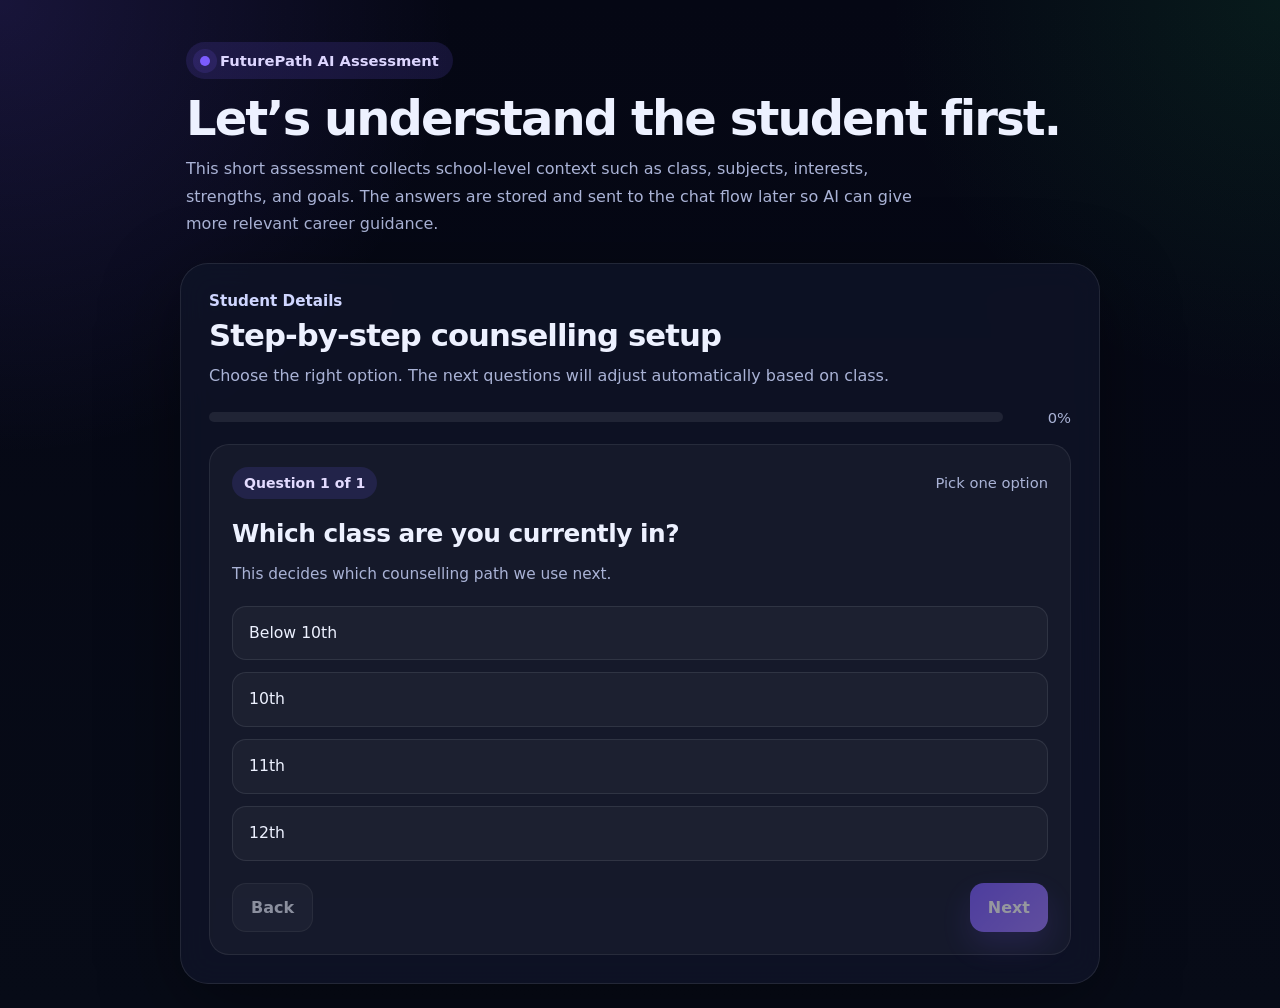
==== assessment.html @ 9a515372 "Assessment page added" ====
<!DOCTYPE html>
<html lang="en">
<head>
  <meta charset="UTF-8" />
  <meta name="viewport" content="width=device-width, initial-scale=1.0" />
  <title>FuturePath AI | Assessment</title>
  <style>
    :root {
      --bg: #070b17;
      --panel: rgba(15, 20, 40, 0.82);
      --panel-2: rgba(255, 255, 255, 0.04);
      --border: rgba(255, 255, 255, 0.09);
      --text: #edf1ff;
      --muted: #aab3d6;
      --accent: #7c5cff;
      --accent-2: #22c55e;
      --shadow: 0 22px 80px rgba(0, 0, 0, 0.38);
      --radius-xl: 28px;
      --radius-lg: 20px;
      --radius-md: 14px;
      --transition: 200ms ease;
    }

    * { box-sizing: border-box; }
    html, body {
      margin: 0;
      min-height: 100%;
      font-family: Inter, ui-sans-serif, system-ui, -apple-system, BlinkMacSystemFont, "Segoe UI", sans-serif;
      background:
        radial-gradient(circle at top left, rgba(124, 92, 255, 0.16), transparent 28%),
        radial-gradient(circle at top right, rgba(34, 197, 94, 0.10), transparent 24%),
        linear-gradient(180deg, #050714 0%, #070b17 100%);
      color: var(--text);
    }

    .page {
      min-height: 100vh;
      padding: 24px;
      display: grid;
      place-items: center;
    }

    .container {
      width: min(920px, 100%);
    }

    .hero {
      margin-bottom: 18px;
      padding: 18px 6px 8px;
    }

    .badge {
      display: inline-flex;
      align-items: center;
      gap: 10px;
      padding: 10px 14px;
      border-radius: 999px;
      background: rgba(124, 92, 255, 0.14);
      color: #ddd6ff;
      font-size: 0.92rem;
      font-weight: 700;
      margin-bottom: 14px;
    }

    .badge .dot {
      width: 10px;
      height: 10px;
      border-radius: 50%;
      background: var(--accent);
      box-shadow: 0 0 0 7px rgba(124, 92, 255, 0.14);
    }

    .hero h1 {
      margin: 0;
      font-size: clamp(2rem, 4vw, 3rem);
      line-height: 1.05;
      letter-spacing: -0.04em;
    }

    .hero p {
      margin: 12px 0 0;
      max-width: 72ch;
      color: var(--muted);
      line-height: 1.7;
      font-size: 1rem;
    }

    .card {
      border: 1px solid var(--border);
      background: var(--panel);
      box-shadow: var(--shadow);
      backdrop-filter: blur(16px);
      border-radius: var(--radius-xl);
      padding: 28px;
    }

    .topline {
      display: flex;
      align-items: flex-start;
      justify-content: space-between;
      gap: 14px;
      margin-bottom: 16px;
    }

    .topline .meta {
      color: #cfd6ff;
      font-weight: 700;
      font-size: 0.95rem;
      margin-bottom: 8px;
    }

    .topline h2 {
      margin: 0;
      font-size: clamp(1.35rem, 2.4vw, 2rem);
      letter-spacing: -0.03em;
      line-height: 1.15;
    }

    .topline .desc {
      margin: 10px 0 0;
      color: var(--muted);
      line-height: 1.6;
      max-width: 68ch;
    }

    .progress-wrap {
      display: flex;
      align-items: center;
      gap: 12px;
      margin: 20px 0 18px;
    }

    .progress-bar {
      flex: 1;
      height: 10px;
      border-radius: 999px;
      overflow: hidden;
      background: rgba(255, 255, 255, 0.08);
    }

    .progress-fill {
      width: 0%;
      height: 100%;
      border-radius: inherit;
      background: linear-gradient(90deg, var(--accent), #9f7bff);
      transition: width var(--transition);
    }

    .progress-text {
      min-width: 56px;
      text-align: right;
      color: var(--muted);
      font-size: 0.92rem;
    }

    .question-shell {
      border-radius: var(--radius-lg);
      border: 1px solid rgba(255, 255, 255, 0.08);
      background: rgba(255, 255, 255, 0.035);
      padding: 22px;
      min-height: 330px;
      display: flex;
      flex-direction: column;
      gap: 18px;
    }

    .question-header {
      display: flex;
      align-items: center;
      justify-content: space-between;
      gap: 12px;
      flex-wrap: wrap;
    }

    .step-pill {
      display: inline-flex;
      align-items: center;
      padding: 8px 12px;
      border-radius: 999px;
      background: rgba(124, 92, 255, 0.14);
      color: #e3dbff;
      font-size: 0.88rem;
      font-weight: 700;
    }

    .hint {
      color: var(--muted);
      font-size: 0.92rem;
    }

    .question-title {
      margin: 0;
      font-size: clamp(1.2rem, 2.1vw, 1.55rem);
      line-height: 1.35;
      letter-spacing: -0.02em;
    }

    .question-help {
      margin: -6px 0 0;
      color: var(--muted);
      line-height: 1.65;
      font-size: 0.96rem;
    }

    .options {
      display: grid;
      gap: 12px;
    }

    .option-btn {
      width: 100%;
      border: 1px solid rgba(255, 255, 255, 0.09);
      background: rgba(255, 255, 255, 0.03);
      color: var(--text);
      border-radius: var(--radius-md);
      padding: 15px 16px;
      text-align: left;
      cursor: pointer;
      font: inherit;
      font-size: 0.98rem;
      line-height: 1.45;
      transition: transform var(--transition), background var(--transition), border-color var(--transition);
    }

    .option-btn:hover,
    .option-btn:focus-visible {
      transform: translateY(-1px);
      border-color: rgba(124, 92, 255, 0.55);
      background: rgba(124, 92, 255, 0.12);
      outline: none;
    }

    .option-btn.selected {
      border-color: rgba(124, 92, 255, 0.9);
      background: rgba(124, 92, 255, 0.17);
    }

    .chips {
      display: flex;
      flex-wrap: wrap;
      gap: 10px;
    }

    .chip {
      border: 1px solid rgba(255, 255, 255, 0.10);
      background: rgba(255, 255, 255, 0.04);
      color: var(--text);
      padding: 11px 14px;
      border-radius: 999px;
      cursor: pointer;
      font: inherit;
      font-size: 0.94rem;
      transition: background var(--transition), border-color var(--transition), transform var(--transition);
    }

    .chip:hover,
    .chip:focus-visible {
      transform: translateY(-1px);
      border-color: rgba(124, 92, 255, 0.55);
      background: rgba(124, 92, 255, 0.12);
      outline: none;
    }

    .chip.selected {
      border-color: rgba(124, 92, 255, 0.9);
      background: rgba(124, 92, 255, 0.18);
    }

    .multi-note {
      margin: -2px 0 0;
      color: var(--muted);
      font-size: 0.9rem;
    }

    .other-wrap {
      display: none;
      margin-top: 6px;
    }

    .other-wrap.show {
      display: block;
    }

    .other-input {
      width: 100%;
      padding: 15px 16px;
      border-radius: var(--radius-md);
      border: 1px solid rgba(255, 255, 255, 0.10);
      background: rgba(8, 12, 28, 0.68);
      color: var(--text);
      font: inherit;
      outline: none;
      transition: border-color var(--transition), background var(--transition);
    }

    .other-input:focus {
      border-color: rgba(124, 92, 255, 0.75);
      background: rgba(10, 16, 36, 0.84);
    }

    .actions {
      display: flex;
      gap: 12px;
      justify-content: space-between;
      flex-wrap: wrap;
      margin-top: auto;
      padding-top: 4px;
    }

    .btn {
      border: 0;
      border-radius: 14px;
      padding: 14px 18px;
      font: inherit;
      font-weight: 800;
      cursor: pointer;
      transition: transform var(--transition), opacity var(--transition), background var(--transition);
    }

    .btn:hover,
    .btn:focus-visible {
      transform: translateY(-1px);
      outline: none;
    }

    .btn-secondary {
      background: rgba(255, 255, 255, 0.06);
      color: var(--text);
      border: 1px solid rgba(255, 255, 255, 0.1);
    }

    .btn-primary {
      background: linear-gradient(135deg, var(--accent), #9f7bff);
      color: white;
      box-shadow: 0 14px 30px rgba(124, 92, 255, 0.25);
    }

    .btn:disabled {
      cursor: not-allowed;
      opacity: 0.55;
      transform: none;
    }

    .summary {
      display: none;
      margin-top: 16px;
      border-radius: var(--radius-lg);
      border: 1px solid rgba(255, 255, 255, 0.08);
      background: rgba(255, 255, 255, 0.04);
      padding: 18px;
    }

    .summary.show {
      display: block;
    }

    .summary h3 {
      margin: 0 0 10px;
      font-size: 1.05rem;
    }

    .summary p {
      margin: 0;
      color: var(--muted);
      line-height: 1.65;
      font-size: 0.95rem;
    }

    .hidden {
      display: none !important;
    }

    @media (max-width: 640px) {
      .page { padding: 14px; }
      .hero { padding: 6px 2px 10px; }
      .card { padding: 18px; border-radius: 22px; }
      .question-shell { padding: 18px; min-height: 0; }
      .actions { flex-direction: column-reverse; }
      .btn { width: 100%; }
      .progress-wrap { margin-top: 16px; }
    }
  </style>
</head>
<body>
  <main class="page">
    <div class="container">
      <header class="hero">
        <div class="badge"><span class="dot"></span> FuturePath AI Assessment</div>
        <h1>Let’s understand the student first.</h1>
        <p>
          This short assessment collects school-level context such as class, subjects, interests, strengths, and goals.
          The answers are stored and sent to the chat flow later so AI can give more relevant career guidance.
        </p>
      </header>

      <section class="card" aria-label="Assessment form">
        <div class="topline">
          <div>
            <div class="meta" id="sectionMeta">Student Details</div>
            <h2 id="formTitle">Step-by-step counselling setup</h2>
            <p class="desc" id="formDesc">Choose the right option for each question. The flow will change based on class.</p>
          </div>
        </div>

        <div class="progress-wrap" aria-label="Progress bar">
          <div class="progress-bar"><div class="progress-fill" id="progressFill"></div></div>
          <div class="progress-text" id="progressText">0%</div>
        </div>

        <div class="question-shell" id="questionShell">
          <div class="question-header">
            <span class="step-pill" id="stepPill">Question 1 of 1</span>
            <span class="hint" id="questionHint">Pick one option</span>
          </div>

          <h3 class="question-title" id="questionTitle"></h3>
          <p class="question-help" id="questionHelp"></p>

          <div id="questionArea"></div>

          <div class="other-wrap" id="otherWrap">
            <input id="otherInput" class="other-input" type="text" placeholder="Type your answer here" />
          </div>

          <div class="actions">
            <button class="btn btn-secondary" id="backBtn" type="button">Back</button>
            <button class="btn btn-primary" id="nextBtn" type="button">Next</button>
          </div>
        </div>

        <div class="summary" id="summaryBox">
          <h3>Profile saved</h3>
          <p>Your assessment data is saved locally and the page will open chat automatically.</p>
        </div>
      </section>
    </div>
  </main>

  <script>
    const questionSets = {
      initial: [
        {
          id: "classLevel",
          title: "Which class are you currently in?",
          help: "This decides which counselling path we use next.",
          type: "single",
          sectionTitle: "Student Details",
          options: ["Below 10th", "10th", "11th", "12th"]
        }
      ],
      lowerSchool: [
        {
          id: "subjects",
          title: "Which subjects do you enjoy the most?",
          help: "Select one or more subjects. Choose Other if your subject is not listed.",
          type: "multi",
          sectionTitle: "Stream Selection",
          options: ["Science", "Math", "Social Science", "English", "Computer", "Other"]
        },
        {
          id: "interests",
          title: "What are your interests?",
          help: "These help us understand what kind of stream may suit the student.",
          type: "multi",
          sectionTitle: "Stream Selection",
          options: ["Technology", "Medical / Biology", "Business", "Creative (Art, Design)", "Helping people", "Other"]
        },
        {
          id: "strengths",
          title: "What are your strengths?",
          help: "Pick the qualities that describe you best.",
          type: "multi",
          sectionTitle: "Stream Selection",
          options: ["Logical thinking", "Creativity", "Communication", "Practical skills", "Other"]
        },
        {
          id: "priority",
          title: "What matters most to you?",
          help: "This helps the system understand the student’s priorities.",
          type: "single",
          sectionTitle: "Stream Selection",
          options: ["High salary", "Passion", "Job stability", "Business", "Other"]
        }
      ],
      seniorSchool: [
        {
          id: "stream",
          title: "Which stream are you studying now?",
          help: "Use school-friendly terms for the stream.",
          type: "single",
          sectionTitle: "Career Guidance",
          options: ["Science (Medical)", "Science (Non-Medical)", "Commerce", "Arts"]
        },
        {
          id: "subjects",
          title: "Which subjects do you like the most?",
          help: "Select one or more subjects. These help us suggest courses after school.",
          type: "multi",
          sectionTitle: "Career Guidance",
          options: ["Physics", "Chemistry", "Biology", "Math", "Accountancy", "Economics", "Business Studies", "History", "Political Science", "English", "Computer Science", "Other"]
        },
        {
          id: "interests",
          title: "What are your interests?",
          help: "Choose the areas that feel most exciting to you.",
          type: "multi",
          sectionTitle: "Career Guidance",
          options: ["Technology / Coding", "Medical", "Finance", "Design / Creativity", "Government jobs", "Teaching", "Helping people", "Other"]
        },
        {
          id: "strengths",
          title: "What are your strengths?",
          help: "Choose the qualities that match you best.",
          type: "multi",
          sectionTitle: "Career Guidance",
          options: ["Problem solving", "Communication", "Creativity", "Leadership", "Analytical thinking", "Other"]
        },
        {
          id: "goal",
          title: "What is your main goal right now?",
          help: "This helps us suggest careers and courses in the right direction.",
          type: "single",
          sectionTitle: "Career Guidance",
          options: ["Job", "Higher studies", "Business", "Government job", "Other"]
        }
      ]
    };

    const state = {
      flow: "initial",
      questions: questionSets.initial.slice(),
      index: 0,
      answers: {},
      selectedSingle: null,
      selectedMulti: [],
      otherValue: ""
    };

    const ui = {
      sectionMeta: document.getElementById("sectionMeta"),
      formTitle: document.getElementById("formTitle"),
      formDesc: document.getElementById("formDesc"),
      progressFill: document.getElementById("progressFill"),
      progressText: document.getElementById("progressText"),
      stepPill: document.getElementById("stepPill"),
      questionHint: document.getElementById("questionHint"),
      questionTitle: document.getElementById("questionTitle"),
      questionHelp: document.getElementById("questionHelp"),
      questionArea: document.getElementById("questionArea"),
      otherWrap: document.getElementById("otherWrap"),
      otherInput: document.getElementById("otherInput"),
      backBtn: document.getElementById("backBtn"),
      nextBtn: document.getElementById("nextBtn"),
      questionShell: document.getElementById("questionShell"),
      summaryBox: document.getElementById("summaryBox")
    };

    function getCurrentQuestion() {
      return state.questions[state.index];
    }

    function getProgressPercent() {
      const total = state.questions.length;
      if (total <= 1) return 0;
      return Math.round((state.index / (total)) * 100);
    }

    function updateProgress() {
      const percent = getProgressPercent();
      ui.progressFill.style.width = `${percent}%`;
      ui.progressText.textContent = `${percent}%`;
      ui.stepPill.textContent = `Question ${Math.min(state.index + 1, state.questions.length)} of ${state.questions.length}`;
    }

    function setFlow(flow) {
      state.flow = flow;
      state.questions = [questionSets.initial[0], ...(flow === "lowerSchool" ? questionSets.lowerSchool : questionSets.seniorSchool)];
      state.index = 1;
      state.selectedSingle = null;
      state.selectedMulti = [];
      state.otherValue = "";
      renderQuestion();
    }

    function showOtherInput(show) {
      ui.otherWrap.classList.toggle("show", show);
      if (show) ui.otherInput.focus();
      else ui.otherInput.value = "";
    }

    function renderQuestion() {
      const q = getCurrentQuestion();
      if (!q) return;

      ui.sectionMeta.textContent = q.sectionTitle || "Student Details";
      ui.formTitle.textContent = state.index === 0 ? "Step-by-step counselling setup" : (q.sectionTitle || "Counselling setup");
      ui.formDesc.textContent = state.index === 0
        ? "Choose the right option. The next questions will adjust automatically based on class."
        : (q.help || "");

      ui.questionTitle.textContent = q.title;
      ui.questionHelp.textContent = q.help || "";
      ui.questionHint.textContent = q.type === "single" ? "Pick one option" : "Pick one or more options";

      ui.questionArea.innerHTML = "";
      ui.otherWrap.classList.remove("show");
      ui.otherInput.value = "";

      if (q.type === "single") {
        const wrap = document.createElement("div");
        wrap.className = "options";

        q.options.forEach((option) => {
          const btn = document.createElement("button");
          btn.type = "button";
          btn.className = "option-btn";
          btn.textContent = option;

          if (state.selectedSingle === option) btn.classList.add("selected");

          btn.addEventListener("click", () => {
            state.selectedSingle = option;
            [...ui.questionArea.querySelectorAll(".option-btn")].forEach((b) => b.classList.toggle("selected", b.textContent === option));

            if (option === "Other") {
              showOtherInput(true);
            } else {
              state.otherValue = "";
              showOtherInput(false);
            }
            updateButtons();
          });

          wrap.appendChild(btn);
        });

        ui.questionArea.appendChild(wrap);
      } else {
        const wrap = document.createElement("div");
        wrap.className = "chips";

        q.options.forEach((option) => {
          const chip = document.createElement("button");
          chip.type = "button";
          chip.className = "chip";
          chip.textContent = option;
          if (state.selectedMulti.includes(option)) chip.classList.add("selected");

          chip.addEventListener("click", () => {
            const idx = state.selectedMulti.indexOf(option);
            if (idx >= 0) state.selectedMulti.splice(idx, 1);
            else state.selectedMulti.push(option);

            const allChips = [...ui.questionArea.querySelectorAll(".chip")];
            allChips.forEach((c) => c.classList.toggle("selected", state.selectedMulti.includes(c.textContent)));

            if (state.selectedMulti.includes("Other")) {
              showOtherInput(true);
            } else {
              state.otherValue = "";
              showOtherInput(false);
            }
            updateButtons();
          });

          wrap.appendChild(chip);
        });

        ui.questionArea.appendChild(wrap);

        const note = document.createElement("p");
        note.className = "multi-note";
        note.textContent = "You can pick more than one answer. Use Other to add a custom response.";
        ui.questionArea.appendChild(note);
      }

      ui.backBtn.disabled = state.index === 0;
      ui.nextBtn.disabled = true;
      updateProgress();
      updateButtons();
    }

    function updateButtons() {
      const q = getCurrentQuestion();
      if (!q) return;

      if (q.type === "single") {
        ui.nextBtn.disabled = !state.selectedSingle;
      } else {
        ui.nextBtn.disabled = state.selectedMulti.length === 0;
      }
      ui.backBtn.disabled = state.index === 0;
    }

    function saveCurrentAnswer() {
      const q = getCurrentQuestion();
      if (!q) return;

      if (q.type === "single") {
        let value = state.selectedSingle;
        if (value === "Other") {
          value = state.otherValue.trim() || "Other";
        }
        state.answers[q.id] = value;
      } else {
        const values = [...state.selectedMulti];
        if (values.includes("Other")) {
          const custom = state.otherValue.trim();
          if (custom) values.push(custom);
        }
        state.answers[q.id] = values;
      }
    }

    function nextStep() {
      saveCurrentAnswer();

      const q = getCurrentQuestion();
      if (q && q.id === "classLevel") {
        if (state.selectedSingle === "Below 10th" || state.selectedSingle === "10th") {
          setFlow("lowerSchool");
          return;
        }
        if (state.selectedSingle === "11th" || state.selectedSingle === "12th") {
          setFlow("seniorSchool");
          return;
        }
      }

      if (state.index < state.questions.length - 1) {
        state.index += 1;
        state.selectedSingle = null;
        state.selectedMulti = [];
        state.otherValue = "";
        renderQuestion();
        return;
      }

      finishAssessment();
    }

    function previousStep() {
      if (state.index === 0) return;

      state.index -= 1;
      state.selectedSingle = state.answers.classLevel || null;
      state.selectedMulti = [];
      state.otherValue = "";
      renderQuestion();
    }

    function finishAssessment() {
  saveCurrentAnswer();

  const profile = {
    classLevel: state.answers.classLevel || null,
    stream: state.answers.stream || null,
    subjects: state.answers.subjects || [],
    interests: state.answers.interests || [],
    strengths: state.answers.strengths || [],
    priority: state.answers.priority || null,
    goal: state.answers.goal || null,
    assessmentFlow: state.flow,
    assessmentCompletedAt: new Date().toISOString()
  };

  localStorage.setItem("studentProfile", JSON.stringify(profile));
  localStorage.setItem("futurepathAssessmentComplete", "true");

  // ✅ ADD THIS (progress fix)
  ui.progressFill.style.width = "100%";
  ui.progressText.textContent = "100%";

  ui.questionShell.classList.add("hidden");
  ui.summaryBox.classList.add("show");

  setTimeout(() => {
    window.location.href = "chat.html";
  }, 1200);
}

    ui.nextBtn.addEventListener("click", nextStep);
    ui.backBtn.addEventListener("click", previousStep);

    ui.otherInput.addEventListener("input", (e) => {
      state.otherValue = e.target.value;
      updateButtons();
    });

    document.addEventListener("keydown", (e) => {
      if (e.key === "Enter") {
        const tag = document.activeElement && document.activeElement.tagName ? document.activeElement.tagName.toLowerCase() : "";
        if (tag !== "textarea") {
          e.preventDefault();
          if (!ui.nextBtn.disabled) nextStep();
        }
      }
    });

    renderQuestion();
  </script>
</body>
</html>
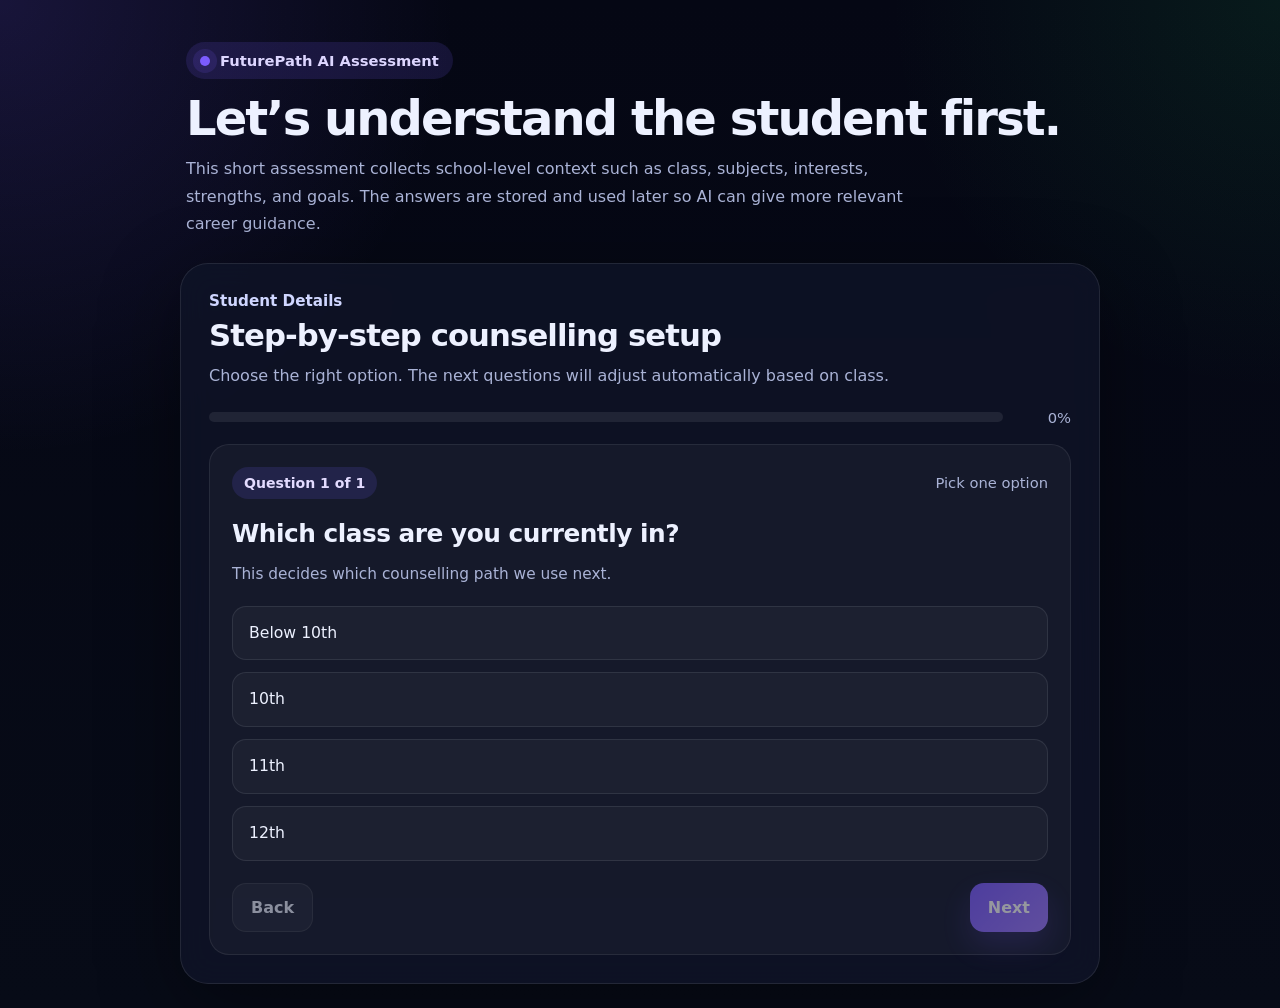
==== commit 816ecb14: "quiz added" ====
--- a/assessment.html
+++ b/assessment.html
@@ -14,6 +14,7 @@
       --muted: #aab3d6;
       --accent: #7c5cff;
       --accent-2: #22c55e;
+      --accent-3: #38bdf8;
       --shadow: 0 22px 80px rgba(0, 0, 0, 0.38);
       --radius-xl: 28px;
       --radius-lg: 20px;
@@ -366,6 +367,66 @@
       font-size: 0.95rem;
     }
 
+    .next-steps {
+      display: none;
+      margin-top: 16px;
+      border-radius: var(--radius-lg);
+      border: 1px solid rgba(255, 255, 255, 0.08);
+      background: rgba(255, 255, 255, 0.04);
+      padding: 20px;
+    }
+
+    .next-steps.show {
+      display: block;
+    }
+
+    .next-steps h3 {
+      margin: 0 0 10px;
+      font-size: 1.05rem;
+    }
+
+    .next-steps p {
+      margin: 0 0 14px;
+      color: var(--muted);
+      line-height: 1.65;
+      font-size: 0.95rem;
+    }
+
+    .choice-grid {
+      display: grid;
+      grid-template-columns: repeat(2, minmax(0, 1fr));
+      gap: 12px;
+    }
+
+    .choice-card {
+      border-radius: 18px;
+      border: 1px solid rgba(255, 255, 255, 0.08);
+      background: rgba(2, 6, 23, 0.35);
+      padding: 16px;
+      text-align: left;
+      display: grid;
+      gap: 8px;
+      transition: transform var(--transition), border-color var(--transition), background var(--transition);
+    }
+
+    .choice-card:hover,
+    .choice-card:focus-visible {
+      transform: translateY(-2px);
+      border-color: rgba(124, 92, 255, 0.45);
+      background: rgba(124, 92, 255, 0.08);
+      outline: none;
+    }
+
+    .choice-card strong {
+      font-size: 1rem;
+    }
+
+    .choice-card span {
+      color: var(--muted);
+      font-size: 0.92rem;
+      line-height: 1.5;
+    }
+
     .hidden {
       display: none !important;
     }
@@ -378,6 +439,7 @@
       .actions { flex-direction: column-reverse; }
       .btn { width: 100%; }
       .progress-wrap { margin-top: 16px; }
+      .choice-grid { grid-template-columns: 1fr; }
     }
   </style>
 </head>
@@ -389,7 +451,7 @@
         <h1>Let’s understand the student first.</h1>
         <p>
           This short assessment collects school-level context such as class, subjects, interests, strengths, and goals.
-          The answers are stored and sent to the chat flow later so AI can give more relevant career guidance.
+          The answers are stored and used later so AI can give more relevant career guidance.
         </p>
       </header>
 
@@ -430,7 +492,24 @@
 
         <div class="summary" id="summaryBox">
           <h3>Profile saved</h3>
-          <p>Your assessment data is saved locally and the page will open chat automatically.</p>
+          <p>Your assessment data has been saved locally. Choose the next step below.</p>
+        </div>
+
+        <div class="next-steps" id="nextStepsBox">
+          <h3>What would you like to do next?</h3>
+          <p>You can take a personalized quiz first, or go straight to the chatbot for career guidance.</p>
+
+          <div class="choice-grid">
+            <button class="choice-card" id="goQuizBtn" type="button">
+              <strong>Take Personalized Quiz</strong>
+              <span>Answer a short quiz based on your assessment to refine your career match.</span>
+            </button>
+
+            <button class="choice-card" id="goChatBtn" type="button">
+              <strong>Talk to Chatbot Directly</strong>
+              <span>Skip the quiz and move straight to AI counselling with your assessment profile.</span>
+            </button>
+          </div>
         </div>
       </section>
     </div>
@@ -552,7 +631,10 @@
       backBtn: document.getElementById("backBtn"),
       nextBtn: document.getElementById("nextBtn"),
       questionShell: document.getElementById("questionShell"),
-      summaryBox: document.getElementById("summaryBox")
+      summaryBox: document.getElementById("summaryBox"),
+      nextStepsBox: document.getElementById("nextStepsBox"),
+      goQuizBtn: document.getElementById("goQuizBtn"),
+      goChatBtn: document.getElementById("goChatBtn")
     };
 
     function getCurrentQuestion() {
@@ -562,7 +644,7 @@
     function getProgressPercent() {
       const total = state.questions.length;
       if (total <= 1) return 0;
-      return Math.round((state.index / (total)) * 100);
+      return Math.round((state.index / total) * 100);
     }
 
     function updateProgress() {
@@ -712,6 +794,32 @@
       }
     }
 
+    function finishAssessment() {
+      saveCurrentAnswer();
+
+      const profile = {
+        classLevel: state.answers.classLevel || null,
+        stream: state.answers.stream || null,
+        subjects: state.answers.subjects || [],
+        interests: state.answers.interests || [],
+        strengths: state.answers.strengths || [],
+        priority: state.answers.priority || null,
+        goal: state.answers.goal || null,
+        assessmentFlow: state.flow,
+        assessmentCompletedAt: new Date().toISOString()
+      };
+
+      localStorage.setItem("studentProfile", JSON.stringify(profile));
+      localStorage.setItem("futurepathAssessmentComplete", "true");
+
+      ui.progressFill.style.width = "100%";
+      ui.progressText.textContent = "100%";
+
+      ui.questionShell.classList.add("hidden");
+      ui.summaryBox.classList.add("show");
+      ui.nextStepsBox.classList.add("show");
+    }
+
     function nextStep() {
       saveCurrentAnswer();
 
@@ -749,35 +857,15 @@
       renderQuestion();
     }
 
-    function finishAssessment() {
-  saveCurrentAnswer();
-
-  const profile = {
-    classLevel: state.answers.classLevel || null,
-    stream: state.answers.stream || null,
-    subjects: state.answers.subjects || [],
-    interests: state.answers.interests || [],
-    strengths: state.answers.strengths || [],
-    priority: state.answers.priority || null,
-    goal: state.answers.goal || null,
-    assessmentFlow: state.flow,
-    assessmentCompletedAt: new Date().toISOString()
-  };
-
-  localStorage.setItem("studentProfile", JSON.stringify(profile));
-  localStorage.setItem("futurepathAssessmentComplete", "true");
-
-  // ✅ ADD THIS (progress fix)
-  ui.progressFill.style.width = "100%";
-  ui.progressText.textContent = "100%";
-
-  ui.questionShell.classList.add("hidden");
-  ui.summaryBox.classList.add("show");
-
-  setTimeout(() => {
-    window.location.href = "chat.html";
-  }, 1200);
-}
+    ui.goQuizBtn.addEventListener("click", () => {
+      localStorage.setItem("assessmentNextStep", "quiz");
+      window.location.href = "quiz.html";
+    });
+
+    ui.goChatBtn.addEventListener("click", () => {
+      localStorage.setItem("assessmentNextStep", "chat");
+      window.location.href = "chat.html";
+    });
 
     ui.nextBtn.addEventListener("click", nextStep);
     ui.backBtn.addEventListener("click", previousStep);
@@ -798,6 +886,4 @@
     });
 
     renderQuestion();
-  </script>
-</body>
-</html>
+  </script>
